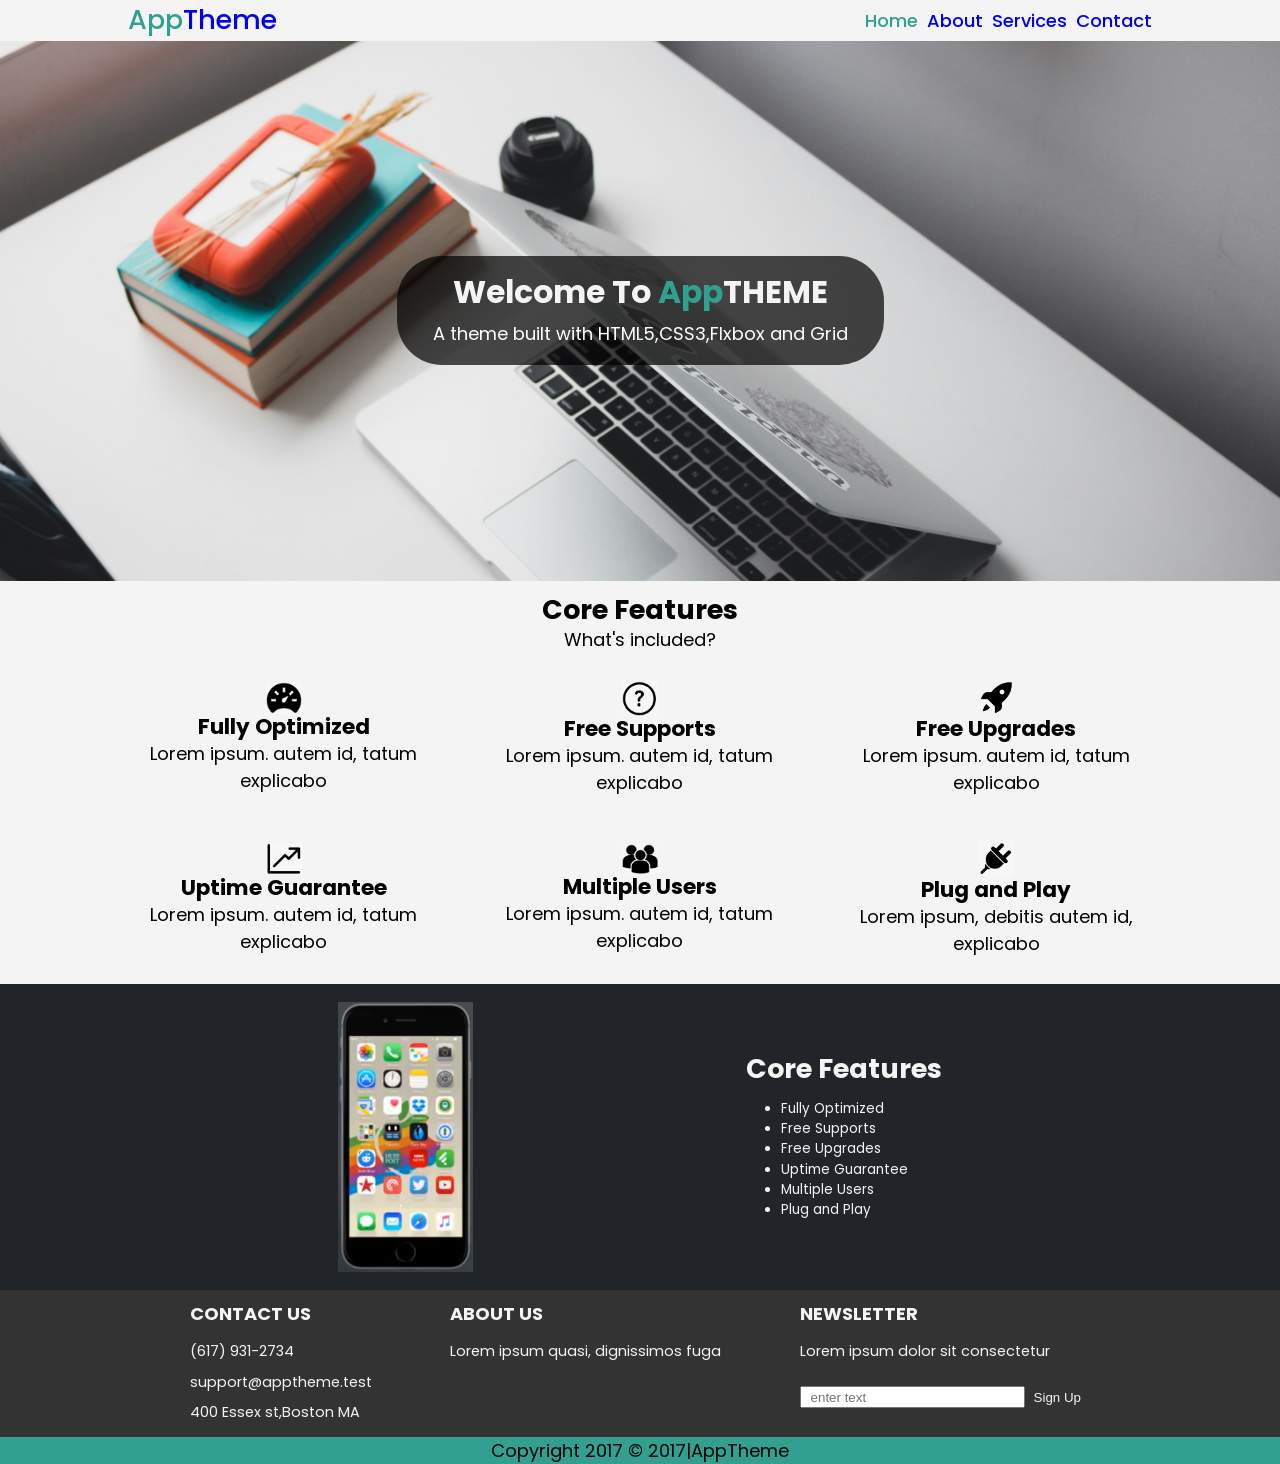
==== index.html @ 8851aa0d "Rename Index.html to index.html" ====
<!DOCTYPE html>
<html lang="en">
<head>
    <meta charset="UTF-8">
    <meta name="viewport" content="width=device-width, initial-scale=1.0">
    <link rel="preconnect" href="https://fonts.googleapis.com">
    <link rel="preconnect" href="https://fonts.gstatic.com" crossorigin>
    <link href="https://fonts.googleapis.com/css2?family=Poppins:ital,wght@0,100;0,200;0,300;0,400;0,500;0,600;0,700;0,800;0,900;1,100;1,200;1,300;1,400;1,500;1,600;1,700;1,800;1,900&family=Roboto:ital,wght@0,100..900;1,100..900&display=swap" rel="stylesheet">
    <link rel="stylesheet" href="app.css">
    <link rel="stylesheet" href="queries.css">
    <title>APP THEME</title>
</head>
<body>
  <div class="container">
   <nav class="navbar" >
     <a class="anchor" href="index.html"><span class="pop-text">App</span>Theme</a>
      <ul class="nav-bar-container">
        <li><a class="anchor-state current " href="index.html">Home</a></li>
        <li><a class="anchor-state" href="about.html">About</a></li>
        <li> <a class="anchor-state" href="services.html">Services</a></li>
        <li> <a class="anchor-state" href="contact.html">Contact</a></li>
      </ul>
   </nav>

    <header class="header-section">
     <div class="header-text">
        <h1>Welcome To <span class="pop-text">App</span>THEME</h1>
        <p>A theme built with HTML5,CSS3,Flxbox and Grid</p>
     </div>
   </header>
   <br>
    
    <Main>
      <div class="main-text" >
        <h2>Core Features</h2>
        <p>What's included?</p>
      </div>

      <div class="grid-container">
        <div class="grid-container-1">
          <img src="images/optimization.png" alt="optimization" class="img your-icon-class " >
          <h3>Fully Optimized</h3>
          <p>Lorem ipsum. autem id, tatum explicabo</p>
        </div>

        <div class="grid-container-2" >
          <img src="images/question.png" alt="question" class="img your-icon-class " >
          <h3>Free Supports</h3>
          <p>Lorem ipsum. autem id, tatum explicabo</p>
        </div>

        <div class="grid-container-3" >
          <img src="images/Rocket.png" alt="Rocket" class="img your-icon-class " >
          <h3>Free Upgrades</h3>
          <p>Lorem ipsum. autem id, tatum explicabo</p>
        </div>

        <div class="grid-container-4" >
          <img src="images/Chart.png" alt="Chart" class="img your-icon-class " >
          <h3>Uptime Guarantee</h3>
          <p>Lorem ipsum. autem id, tatum explicabo</p>
        </div>

        <div class="grid-container-5" >
          <img src="images/users.png" alt="users" class="img your-icon-class " >
          <h3>Multiple Users</h3>
          <p>Lorem ipsum. autem id, tatum explicabo</p>
        </div>

        <div class="grid-container-6" >
          <img src="images/plug.png" alt="plug" class="img your-icon-class " >
          <h3>Plug and Play</h3>
          <p>Lorem ipsum, debitis autem id, explicabo</p>
        </div>
      </div>
    </Main>

    <section class="footer-section" >
      <div class="footer-main-class" >
        <img src="images/phone.png" alt="Mobile Phone" class="image" >
       <div class="alignment" >
          <h3 class="footer-header-text" >Core Features</h3>
          <ul class="footer-sub-class" >
           <li>Fully Optimized</li>
           <li>Free Supports</li>
           <li>Free Upgrades</li>
           <li>Uptime Guarantee</li>
           <li>Multiple Users</li>
           <li>Plug and Play</li>
          </ul>
        </div>
      </div>
    </section>
      
    <div class="footer-text">
     <div class="footer-container-class">
       <div class="footer-header-1" >
         <h3 class="header-size" >CONTACT  US</h3>
         <p>(617) 931-2734</p>
         <p>support@apptheme.test</p>
         <p >400 Essex st,Boston MA</p>
       </div>

       <div class="footer-header-2" >
         <H3 class="header-size">ABOUT  US</H3>
         <P >Lorem ipsum quasi, dignissimos fuga </P>
       </div>

       <div class="footer-header-3" >
         <H3 class="header-size" >NEWSLETTER</H3>
         <P >Lorem ipsum dolor sit consectetur</P>
         <form action="" method="post"><input type="text" name="text" placeholder="enter text" required class="input" ><button class="button-class" >Sign Up</button></form></div>
       </div>
     </div>
   </div> 
    <p class="small-text" >Copyright 2017 &copy;  2017|AppTheme</p>
 </div>
  
</body>
</html>
---- app.css ----
*{
    margin: 0%;
    padding: 0%;
    box-sizing: border-box;
}

:root{
    /* font size
    other fontsize notation system includes 
    md(medium) l(large) xl(extra large) 2xl 3xl e.t.c */

    --txt-sm: 1rem;
    --text-sm: 1.2rem;
    --text-base: 1.6rem;
    --text-paragraph: 2rem;
    --text-h5: 2.4rem;
    --text-h4: 3rem;
    --text-h3: 4rem;
    --text-h2: 4.8rem;
    --text-h1: 6.2rem;
    --max-width: 120rem;

    /* FONT WEIGHT */

    --font-weight-normal:400;
    --font-weight-medium:500;
    --font-weight-bold:700;

    /* LINE HEIGHT */

    --line-height-tight: 1.2;
    --line-height-normal:1.5;

    /* LETTER SPACING */

    --letter-spacing-tight:-2px;

    /* FONT-FAMILY */

    --font-family:'poppins', sans-serif;

    /* COLORS */

    --primary-tint: #ffffff;
    --primary-shade: #32a091;
    --grey-Shade:#212529;
    --White:#f4f4f4;
    --Black:#333333;

    /* MISCELLANEOUS */
    
}

html{
    font-size: 62.5%;
}

body{
    font-family:'poppins', sans-serif;
    font-weight: var(--font-weight-normal);
    line-height: var(--line-height-normal);
    overflow-x: hidden;
    background-color: var(--White);
}

.container{
    margin: 0 auto;
    width: 80%;
    max-width: var(--max-width);
    
}

.sub-container{
    margin: 0 auto;
    width: 80%;
    max-width: var(--max-width);
}

.sub-container-1{
    margin: 0 auto;
    width: 80%;
    max-width: var(--max-width);
}

.sub-container-2{
    margin: 0 auto;
    width: 80%;
    max-width: var(--max-width);
}

h1,h2,h3{
    font-weight: var(--font-weight-bold);
    letter-spacing: var(--letter-spacing-tight);
    line-height: var(--line-height-tight);
}

h1{
    color: var(--White);
    font-size: 3.5rem;
}

h2{
    font-size: var(--text-h4);
}

h3{
    font-size: 2.4rem;
}

p{
    font-size: var(--text-paragraph);
}

a{
    font-weight: var(--font-weight-medium);
    font-size:  var(--text-paragraph);
}

.anchor{
    text-decoration: none;
    text-transform: capitalize;
    font-weight: var(--font-weight-medium);
    font-size: var(--text-h4);
    display: inline-block;
}

a:hover,a:active{
    color: var(--Black);
    text-decoration: underline;
}

/* a:visited{
    color: #495057;
} */

.anchor-state{
    text-decoration: none;
}

.paragraph{
    text-align: center;
    margin-bottom: var(--txt-sm);
}

.pop-text{
    color: var(--primary-shade);
}

.small-text{
    text-align: center;
    background-color:  var(--primary-shade);
}

.text-1{
    margin-bottom: var(--txt-sm);
    text-align: center;
}

.text-2{
    margin-bottom: var(--text-paragraph);
    text-align: center;
}

/* .text-container{
    height: 400px;
    width: 80%;
    max-width: 1000px;
    display: flex;
    flex-direction: column;
    justify-content: center;
    align-items: center;
} */

.style{
    color: var(--White);
    background-color:  var(--primary-shade);
    height: 12rem;
    display: flex;
    flex-direction: column;
    align-items: center;
    justify-content: center;

}

.style-2{
    color: var(--White);
    background-color: var(--Black);
    height: 12rem;
    display: flex;
    flex-direction: column;
    align-items: center;
    justify-content: center;
}

.navbar{
    display: flex;
    justify-content: space-between;
    align-items: center;
}

.nav-bar-container{
    display: flex;
    gap: 1rem;
    list-style: none;
}

.header-section{
    background-image: url(images/ibrahim-rifath-3bHDoR7JUNc-unsplash.jpg);
    background-size: cover;
    height: 60vh;
    display: flex;
    justify-content: center;
    align-items: center;
    width: 100vw;
    margin-left: calc(-50vw + 50%);
}

/* .header-size{
    font-size: 1.5rem;
} */

.header-text{
    text-align: center;
    display: flex;
    flex-direction: column;
    gap: var(--txt-sm);
    background-color: rgba(0, 0, 0, 0.7);
    color: var(--primary-tint);
    padding: 2rem 4rem;
    border-radius: 5rem;
    width: fit-content;
    margin: 0 auto;
}

.header-1{
    font-size: 2.5rem;
    color: var(--primary-tint);
    background-color: var(--Black);
    padding-top: 1.5rem;
    padding-bottom: 1.5rem;
    padding-left: 13rem;
    width: 100vw;
    margin-left: calc(-50vw + 50%);
    display: flex;
    justify-content: space-between;
}

 .header-3{
    text-align: center;
    margin-top: var(--text-h4);
    margin-bottom: var(--txt-sm);
 }

.section{
    text-align: center;
    margin-top: var(--txt-sm);
    margin-bottom: var(--txt-sm);
    font-size: var(--text-paragraph);
}

.header-size-h2{
    font-size: 2.5rem;
    text-align: center;
    margin-top: var(--text-h4);
    margin-bottom: var(--txt-sm);
}

.main-text{
    text-align: center;
    margin-bottom: var(--text-h4);
}

.alignment{
    display: flex;
    flex-direction: column;
    justify-content: center;
    align-items: center;
    gap:  var(--txt-sm);
}

.footer-section{
    background-color: var(--grey-Shade);
    padding: 2rem 0;
    width: 100vw;
    margin-left: calc(-50vw + 50%);
}

.footer-main-class{
    display: flex;
    justify-content: space-evenly;
    align-items: center;
    width: 90%;
    margin: auto;
}

.footer-sub-class{
    display: flex;
    flex-direction: column;
    color: var(--White);
    font-size: 1.5rem;
}

.footer-header-text{
    font-size: var(--text-h4);
    margin-bottom: 0.5rem;
    color: var(--White);
}

.footer-text{
    display: flex;
    justify-content: center;
    align-items: flex-start;
    color: var(--White);
    background-color: var(--Black);
    width: 100vw;
    margin-left: calc(-50vw + 50%);
    padding: 1.5rem 0px;
    font-size: var(--text-base);
}

.footer-container-class{
     display: flex;
    justify-content: space-between;
    align-items: flex-start;
    gap: 5rem;
    color: var(--White);
     width:100%;
    max-width:100rem;
}

.footer-sub-text{
    margin-top: 4rem;
}

.footer-header-1{
    display: flex;
    flex-direction: column;
    gap: var(--txt-sm);
}

.footer-header-2{
    display: flex;
    flex-direction: column;
    gap:  var(--txt-sm);
}

.footer-header-3{
    display: flex;
    flex-direction: column;
    gap: var(--txt-sm);
}

.footer-text p{
    font-size: inherit;
}

.footer-text h3{
    /* font-size: 1.8rem; */
    font-size: 2rem;
    margin-bottom: .8rem;
}

.span-text-1{
    color: var(--primary-shade);
}

.span-text-2{
    color: var(--primary-shade);
}

.main-form{
    display: flex;
    flex-direction: column;
    justify-content: center;
    align-items: center;
    gap: 0.5rem;
}

.form{
    text-align: center;
    color: var(--White);
     font-size: 1.5rem;
}

.form-container{
    display: flex;
    flex-direction: column;
    justify-content: center;
    align-items: center;
    background-color: var(--Black);
}

.button-class{
    background-color: var(--Black);
    color:  var(--White);
    margin-top:  var(--txt-sm);
    padding: var(--txt-sm);
    border: none;
}

.input{
    width: 25rem;
    height: 1.5rem;
    padding:  var(--txt-sm);
}

.grid-container{
    display: grid;
    grid-template-columns: 1fr 1fr 1fr;
    gap: 5rem;
    margin: 0 auto;
    margin-bottom: var(--text-h4) ;
    /* padding: 0 10rem ; */
}

.grid-container-1{
    display: flex;
    flex-direction: column;
    justify-content: center;
    align-items: center;
    text-align: center;
    font-size: 8rem;
}

.grid-container-2{
    display: flex;
    flex-direction: column;
    justify-content: center;
    align-items: center;
    text-align: center;
}

.grid-container-3{
    display: flex;
    flex-direction: column;
    justify-content: center;
    align-items: center;
    text-align: center;
}

.grid-container-4{
    display: flex;
    flex-direction: column;
    justify-content: center;
    align-items: center;
    text-align: center;
}

.grid-container-5{
    display: flex;
    flex-direction: column;
    justify-content: center;
    align-items: center;
    text-align: center;
}

.grid-container-6{
    display: flex;
    flex-direction: column;
    justify-content: center;
    align-items: center;
    text-align: center;
}

.image{
    max-width: 15rem;
}

.img{
    width: 100%;
    max-width: 4rem;
}

.current{
    color: var(--primary-shade);
}
---- queries.css ----
/*  LG - SMALL LAPTOPS: 1024px - 1280px*/
@media(max-width: 80rem) {
    /* 1280px/16px = 80rem
    80rem  x 16px = 1280px */
    html{
        font-size: 56.25%;
        /* 9px / 16px = 56.25%  */
    }

     h1,h2,h3{
        letter-spacing: normal;
    }
}

/*  MD - TABLETS: 768px - 1024px*/
@media(max-width: 64rem) {
    /* 1021px/16px = 64rem
    64rem  x 16px = 1024px */
    html{
        font-size: 50%;
        /* 8px / 16px = 50%  */
    }

     .footer-container-class{
        column-gap: 3rem;
    }

    .style{
        height: auto;
    }

    .style-2{
        height: auto;
    }

     h1,h2,h3{
        letter-spacing: normal;
    }
}  

/*  SM - PHONE LANDSCAPE: 576px - 820px*/
@media(max-width: 51rem) {
    /* 820px/16px = 51rem
    51rem  x 16px = 816px */
    html{
        font-size: 43.75%;
        /* 7px / 16px = 43.75%  */
    }

    .footer-container-class{
        column-gap: 1.5rem;
    }

    .footer-text{
        padding: 1.5rem 1.5rem;
    }

    .footer-section{
       padding: 2rem 1rem;
    }

   .header-section{
      padding: 2rem 1rem;
        height: 45vh;
   }

   .grid-container{
        column-gap: 2rem;
        row-gap: 2rem;
    }

    .footer-text p{
        font-size: 1.4rem;
    }

    .footer-text h3{
        font-size: 1.8rem;
    }

     h1,h2,h3{
        letter-spacing: normal;
    }

}

@media(max-width: 43rem) {
    /* 680px/16px = 43rem
    43rem  x 16px = 688px */

    .footer-container-class{
        gap: 1rem;
    }

    .footer-text{
        padding: 1.5rem 2rem;
    }

    .input{
        width: 15rem;
    }

    .style{
        height: auto;
    }

    .style-2{
        height: auto;
    }

    .footer-section{
       padding: 2rem 2.5rem;
    }
  .header-section{
      padding: 2rem 2.5rem;
      /* height: 45vh; */
    }

     h1,h2,h3{
        letter-spacing: normal;
    }
}



/* XS - PHONE IN PORTRAiT: < 590px */
@media( max-width:37rem){
    /* 590px / 16px = 37rem
    37rem x 16px = 592px */

     html{
        font-size: 37.5%;
        /* 6px / 16px = 37.5%  */
    }

    .footer-container-class{
        gap: 0.5rem;
    }

    .header-section{
        height: 40vh;
    }

    .grid-container{
        column-gap: 1rem;
        row-gap: 1rem;
    }

     h1,h2,h3{
        letter-spacing: -1px;
    }

}

@media( max-width:22rem){
    /* 350px / 16px = 22rem
    22rem x 16px = 352px */

     html{
        font-size: 37.5%;
        /* 6px / 16px = 37.5%  */
    }

    .footer-container-class{
        gap: 0rem;
    }

    .header-section{
        height: 35vh;
    }

    h3{
    font-size: 2rem;
    }

    .grid-container{
        column-gap: 0rem;
        row-gap: 0rem;
    }

    .header-section{
        padding: 0rem;
    }

     h1,h2,h3{
        letter-spacing: -1px;
    }

}
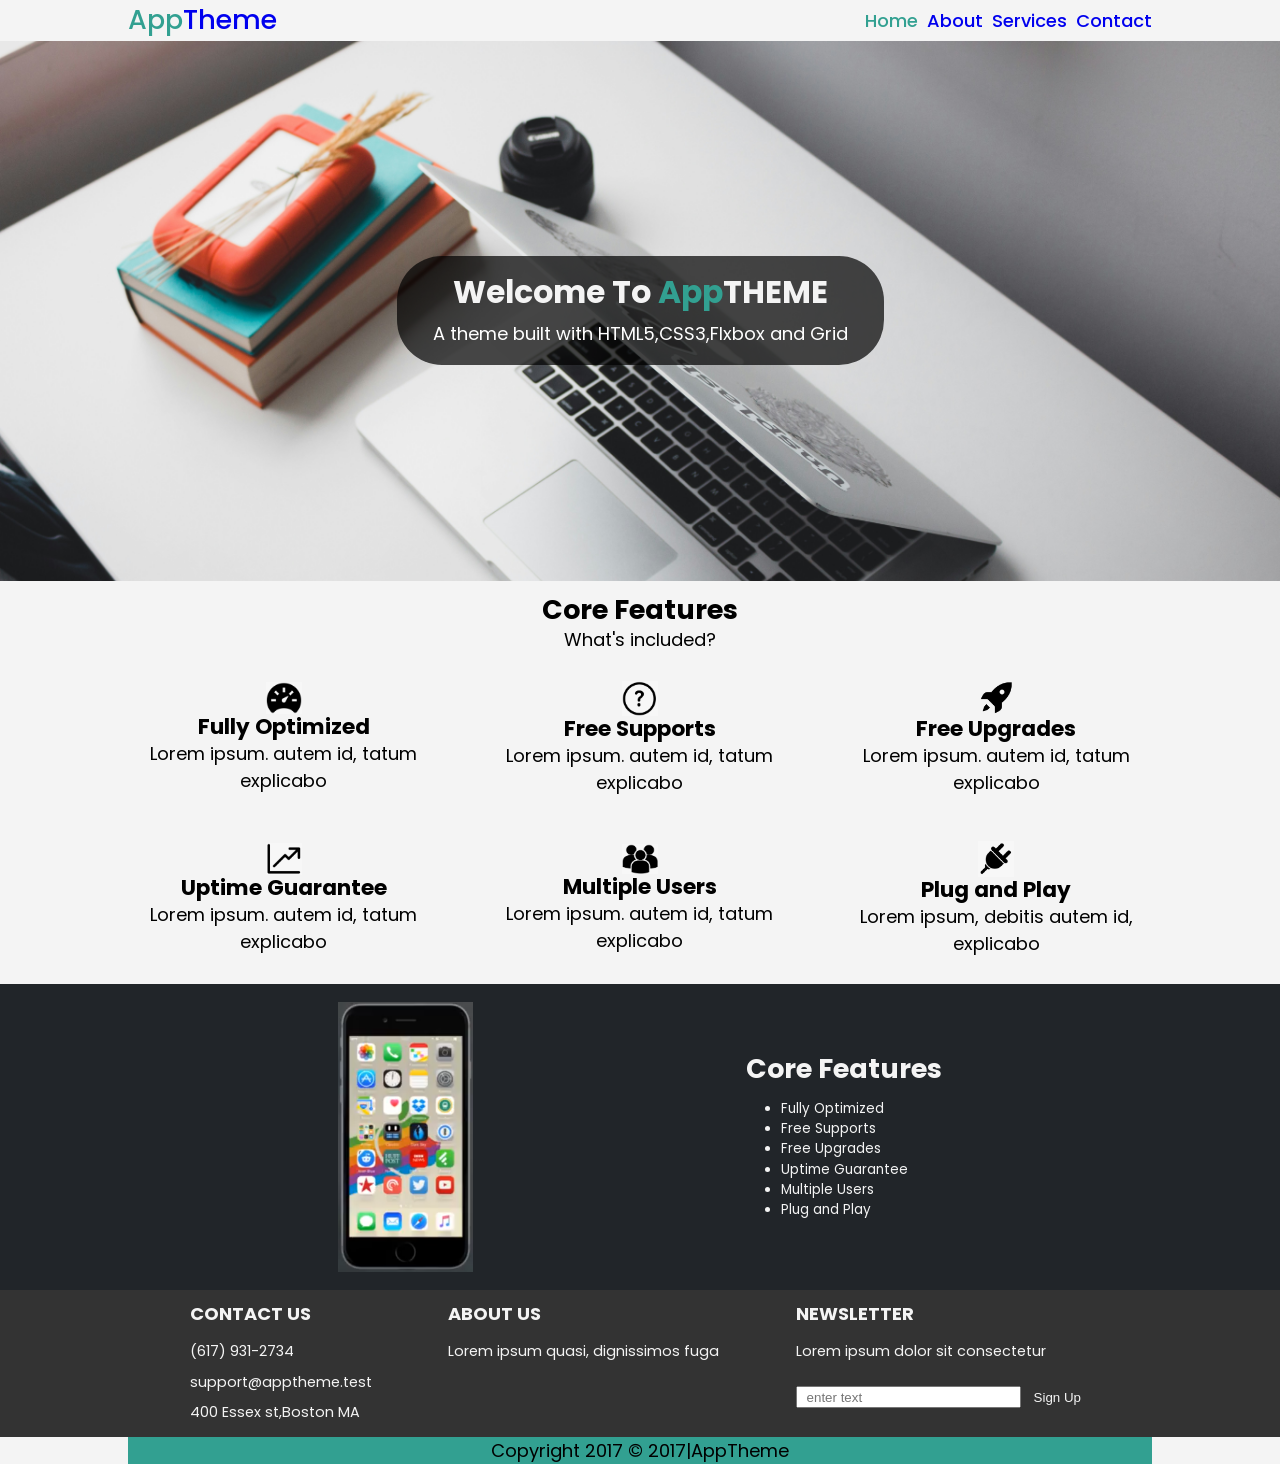
==== commit 7922e842: "fix transform and scale" ====
--- a/index.html
+++ b/index.html
@@ -109,7 +109,10 @@
        <div class="footer-header-3" >
          <H3 class="header-size" >NEWSLETTER</H3>
          <P >Lorem ipsum dolor sit consectetur</P>
-         <form action="" method="post"><input type="text" name="text" placeholder="enter text" required class="input" ><button class="button-class" >Sign Up</button></form></div>
+         <form action="" method="post">
+            <input type="text" name="text" placeholder="enter text" required class="input" >
+            <button class="button-class" >Sign Up</button>
+         </form>
        </div>
      </div>
    </div> 
--- a/app.css
+++ b/app.css
@@ -398,6 +398,10 @@
     border: none;
 }
 
+.button-class:hover{
+    transform: scale(1.1, 1.1);
+}
+
 .input{
     width: 25rem;
     height: 1.5rem;
--- a/queries.css
+++ b/queries.css
@@ -185,4 +185,7 @@
         letter-spacing: -1px;
     }
 
+    .grid-container{
+    grid-template-columns: 1fr 1fr;
+    }
 }
